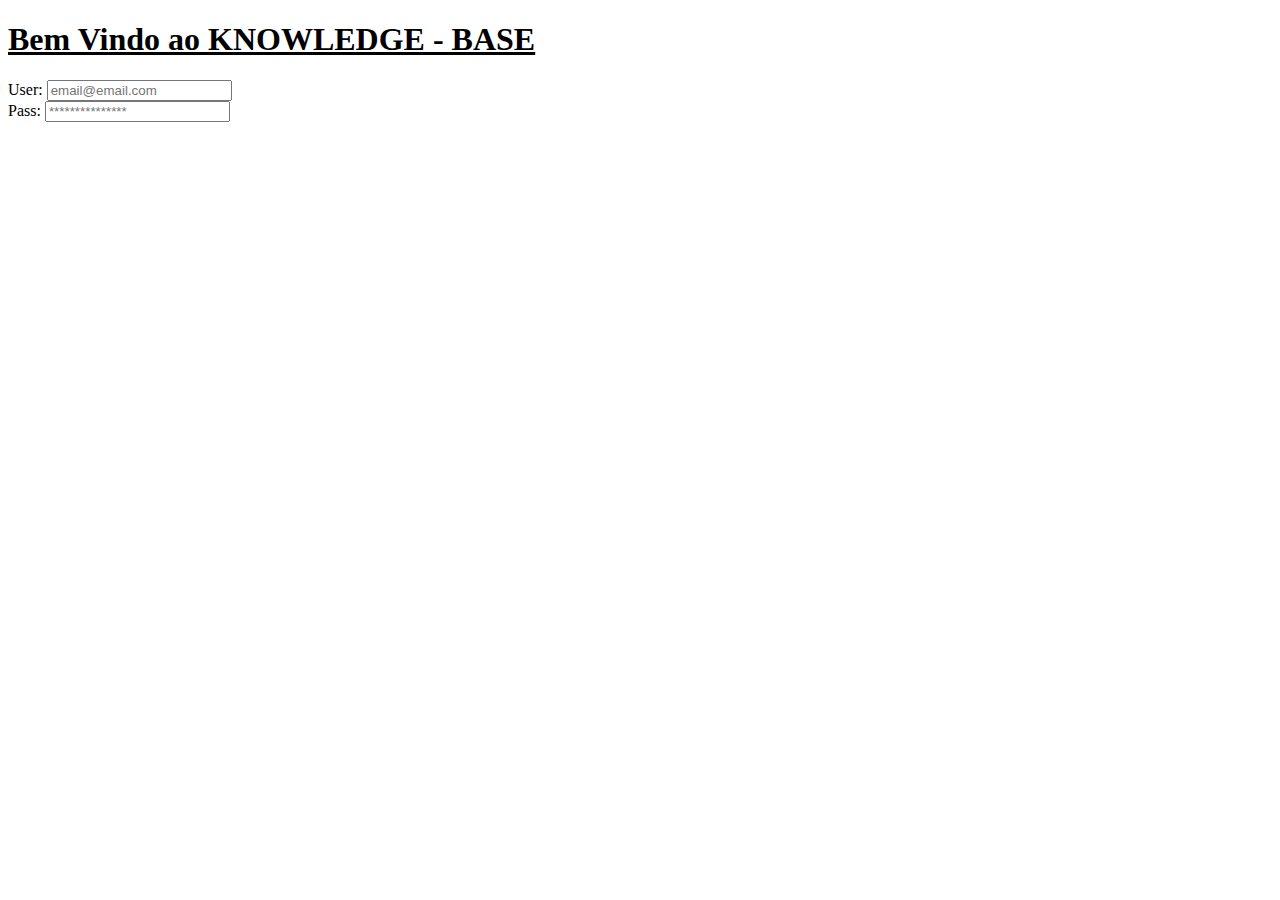
==== Index.html @ ceb4fa75 "criação" ====
<!DOCTYPE html>
<html lang="pt-br">
<head>
    <meta charset="UTF-8">
    <meta name="viewport" content="width=device-width, initial-scale=1.0">
    <title>KNOWLEDGE - BASE</title>
<link rel="stylesheet" href="home.css">
</head>
<body>
    <header></header><h1><b><u>Bem Vindo ao KNOWLEDGE - BASE</u></b></h1></header>
    <div class="input">
        <label for="User">User:</label>
        <input type="text" placeholder="email@email.com ">
   </div>
   <div class="input">
        <label for="Pass">Pass:</label>
        <input type="password" placeholder="***************">
   </div>



</body>
</html>
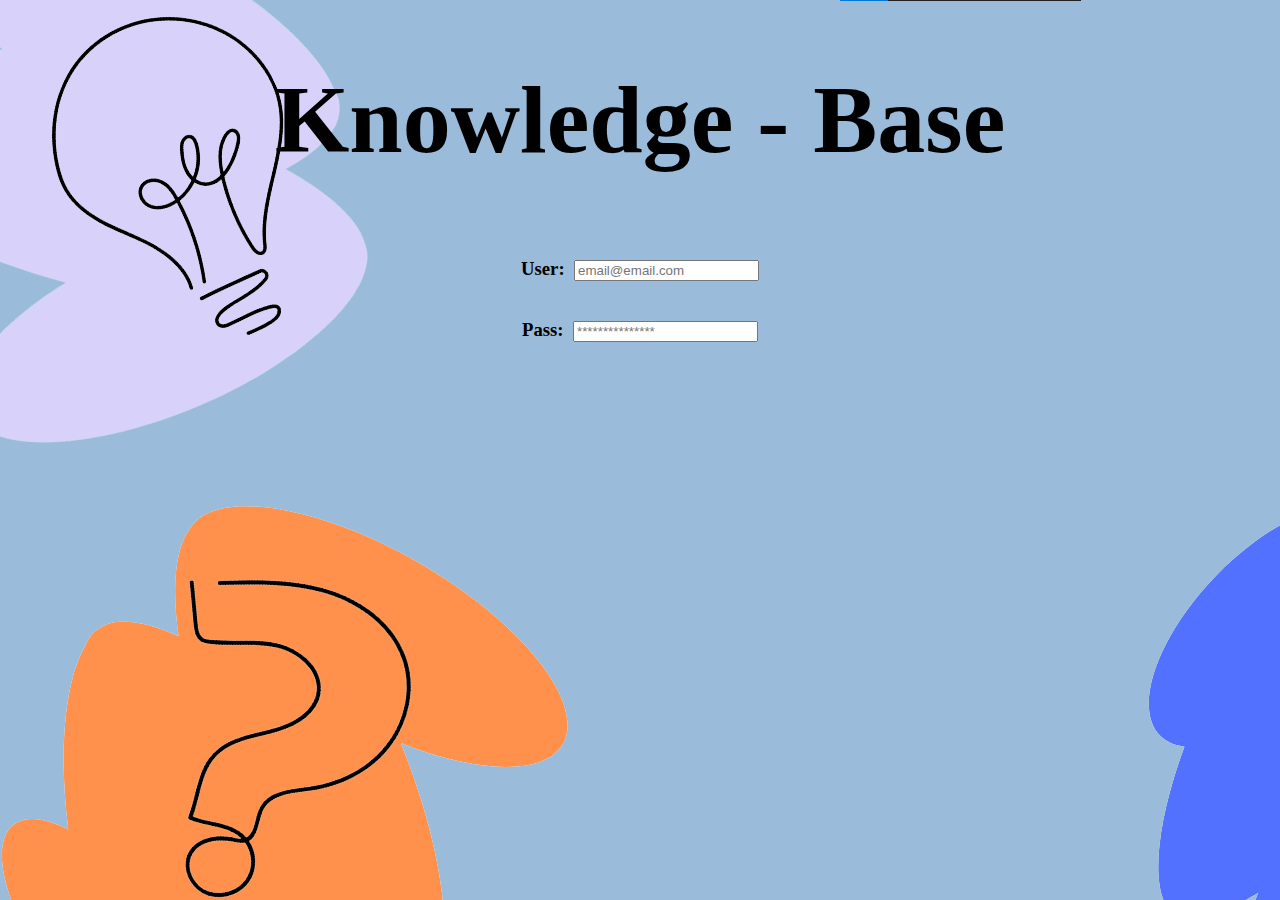
==== commit aa75ea07: "update09-04" ====
--- a/Index.html
+++ b/Index.html
@@ -3,19 +3,21 @@
 <head>
     <meta charset="UTF-8">
     <meta name="viewport" content="width=device-width, initial-scale=1.0">
-    <title>KNOWLEDGE - BASE</title>
+    <title>KNOWLEDGE - Base</title>
 <link rel="stylesheet" href="home.css">
 </head>
 <body>
-    <header></header><h1><b><u>Bem Vindo ao KNOWLEDGE - BASE</u></b></h1></header>
+    <div class="img">
+    <header><h1>Knowledge - Base</h1></header>
     <div class="input">
-        <label for="User">User:</label>
-        <input type="text" placeholder="email@email.com ">
+        <h3><label for="User">User: &nbsp;</label></h3>
+        <h3><input type="text" placeholder="email@email.com "></h3>
    </div>
    <div class="input">
-        <label for="Pass">Pass:</label>
-        <input type="password" placeholder="***************">
-   </div>
+        <h3><label for="Pass">Pass: &nbsp;</label></h3>
+        <h3><input type="password" placeholder="***************"></h3>
+    </div>
+    </div>
 
 
 
--- a/home.css
+++ b/home.css
@@ -0,0 +1,19 @@
+@import font-family: "Swanky and Moo Moo", cursive;
+
+
+body {
+    font-family: "Swanky and Moo Moo", cursive;
+    background-image: url('IMG/IMG_LOGIN.png');
+    text-align: center;
+}
+
+header {
+    font-size: 48px;
+
+}
+
+.input {
+    display: flex;
+    justify-content: center;
+    
+}
